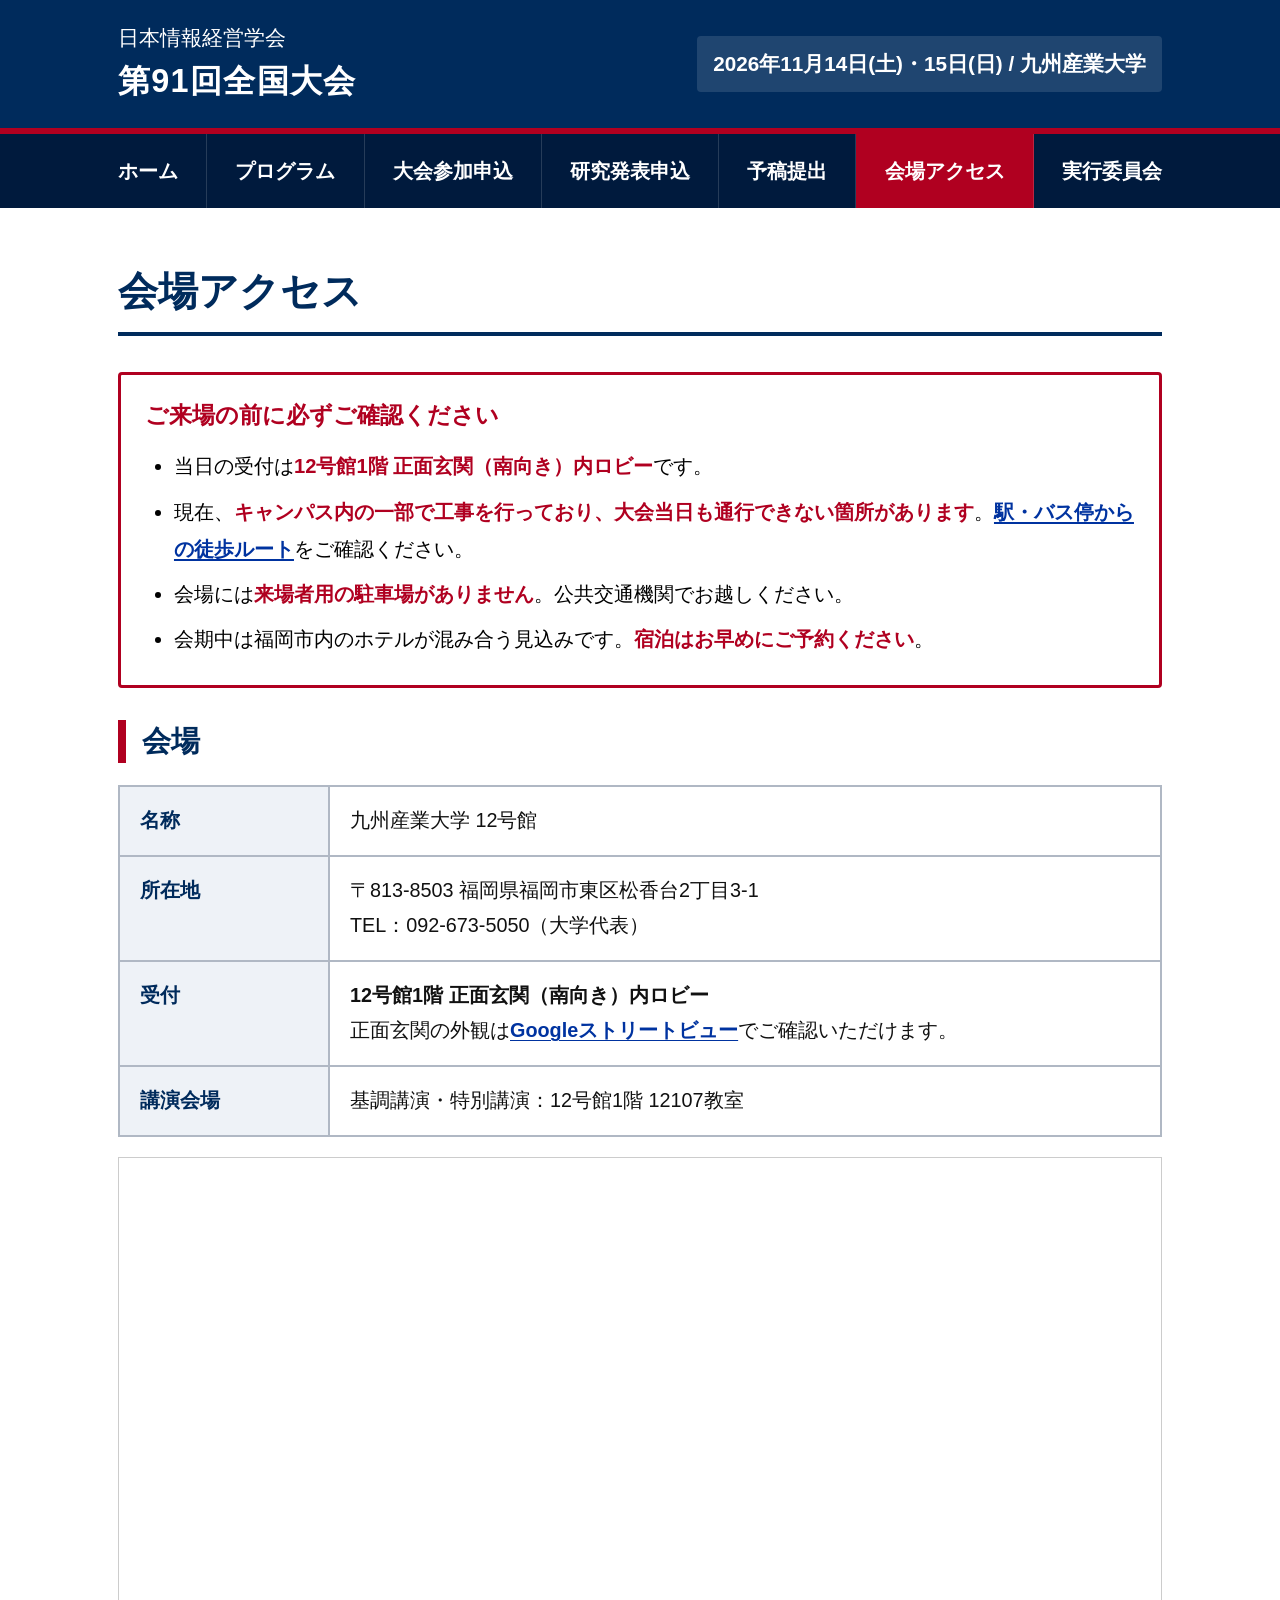
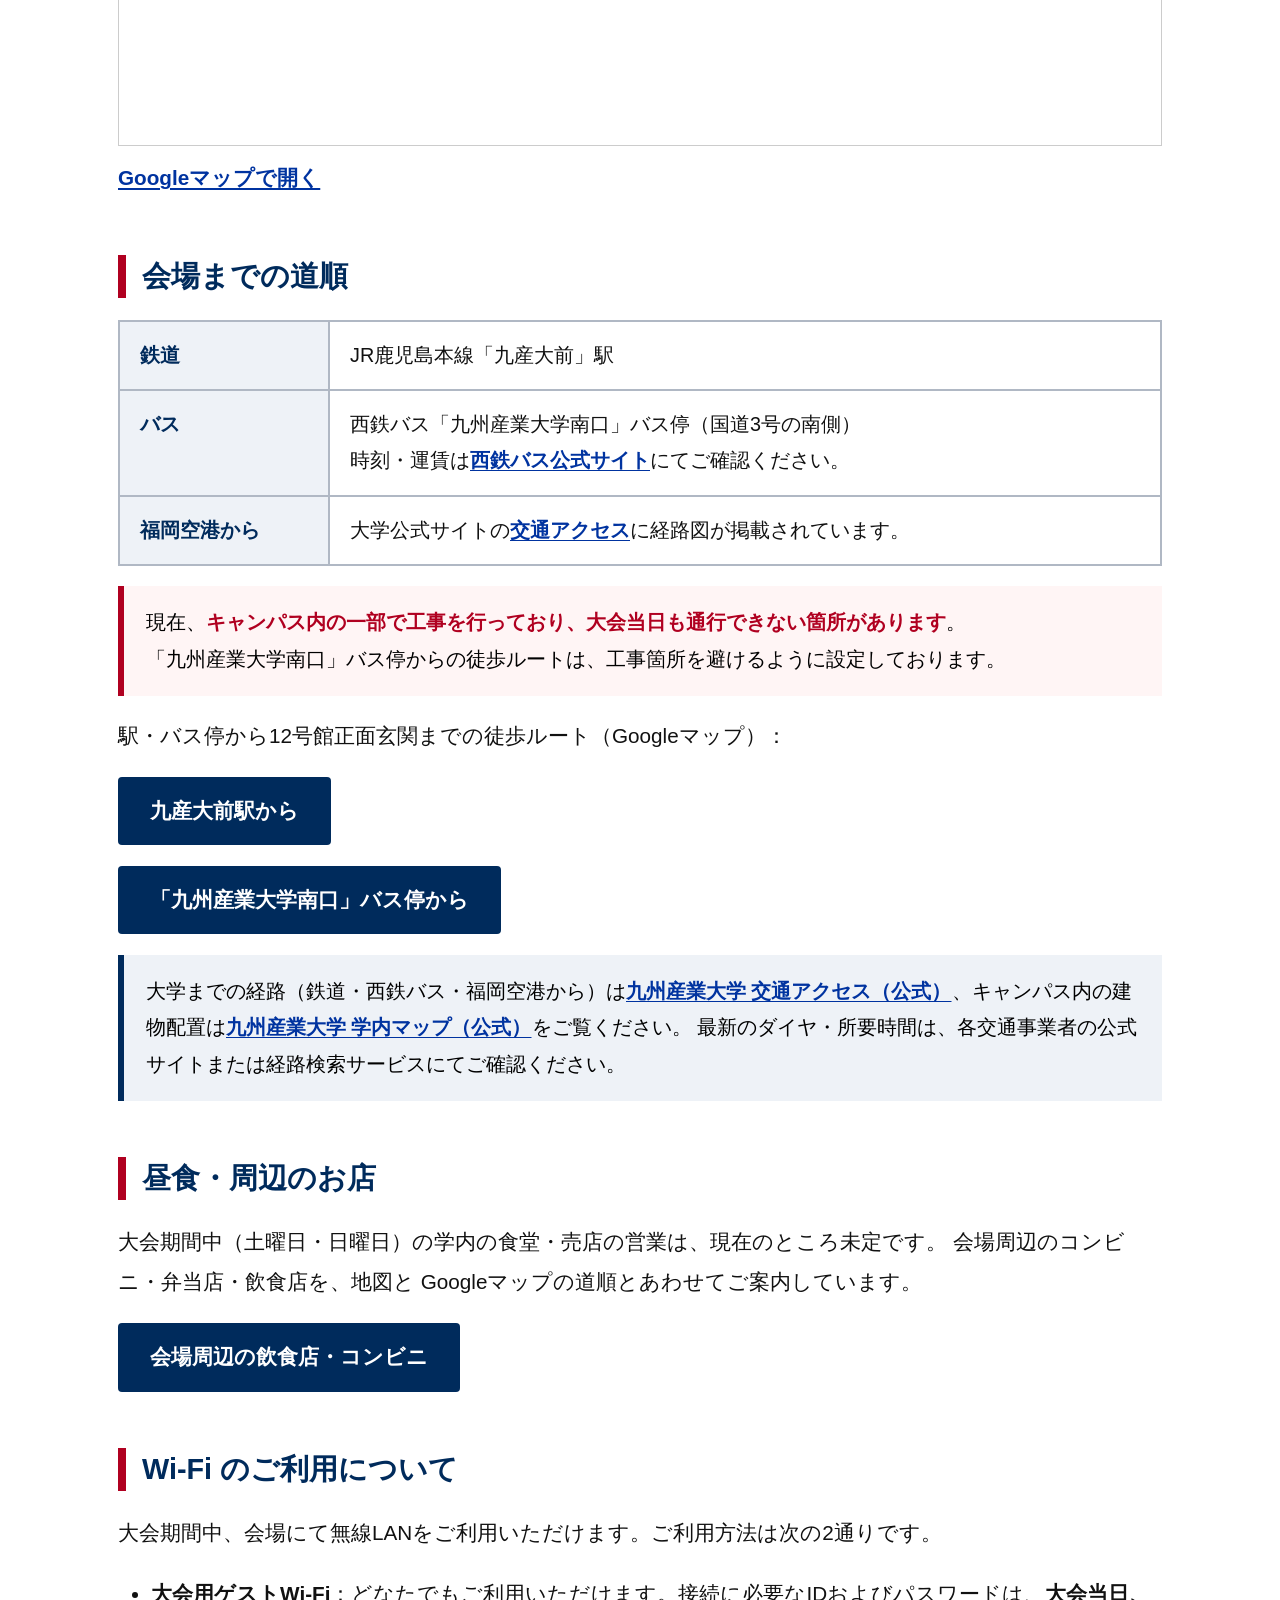
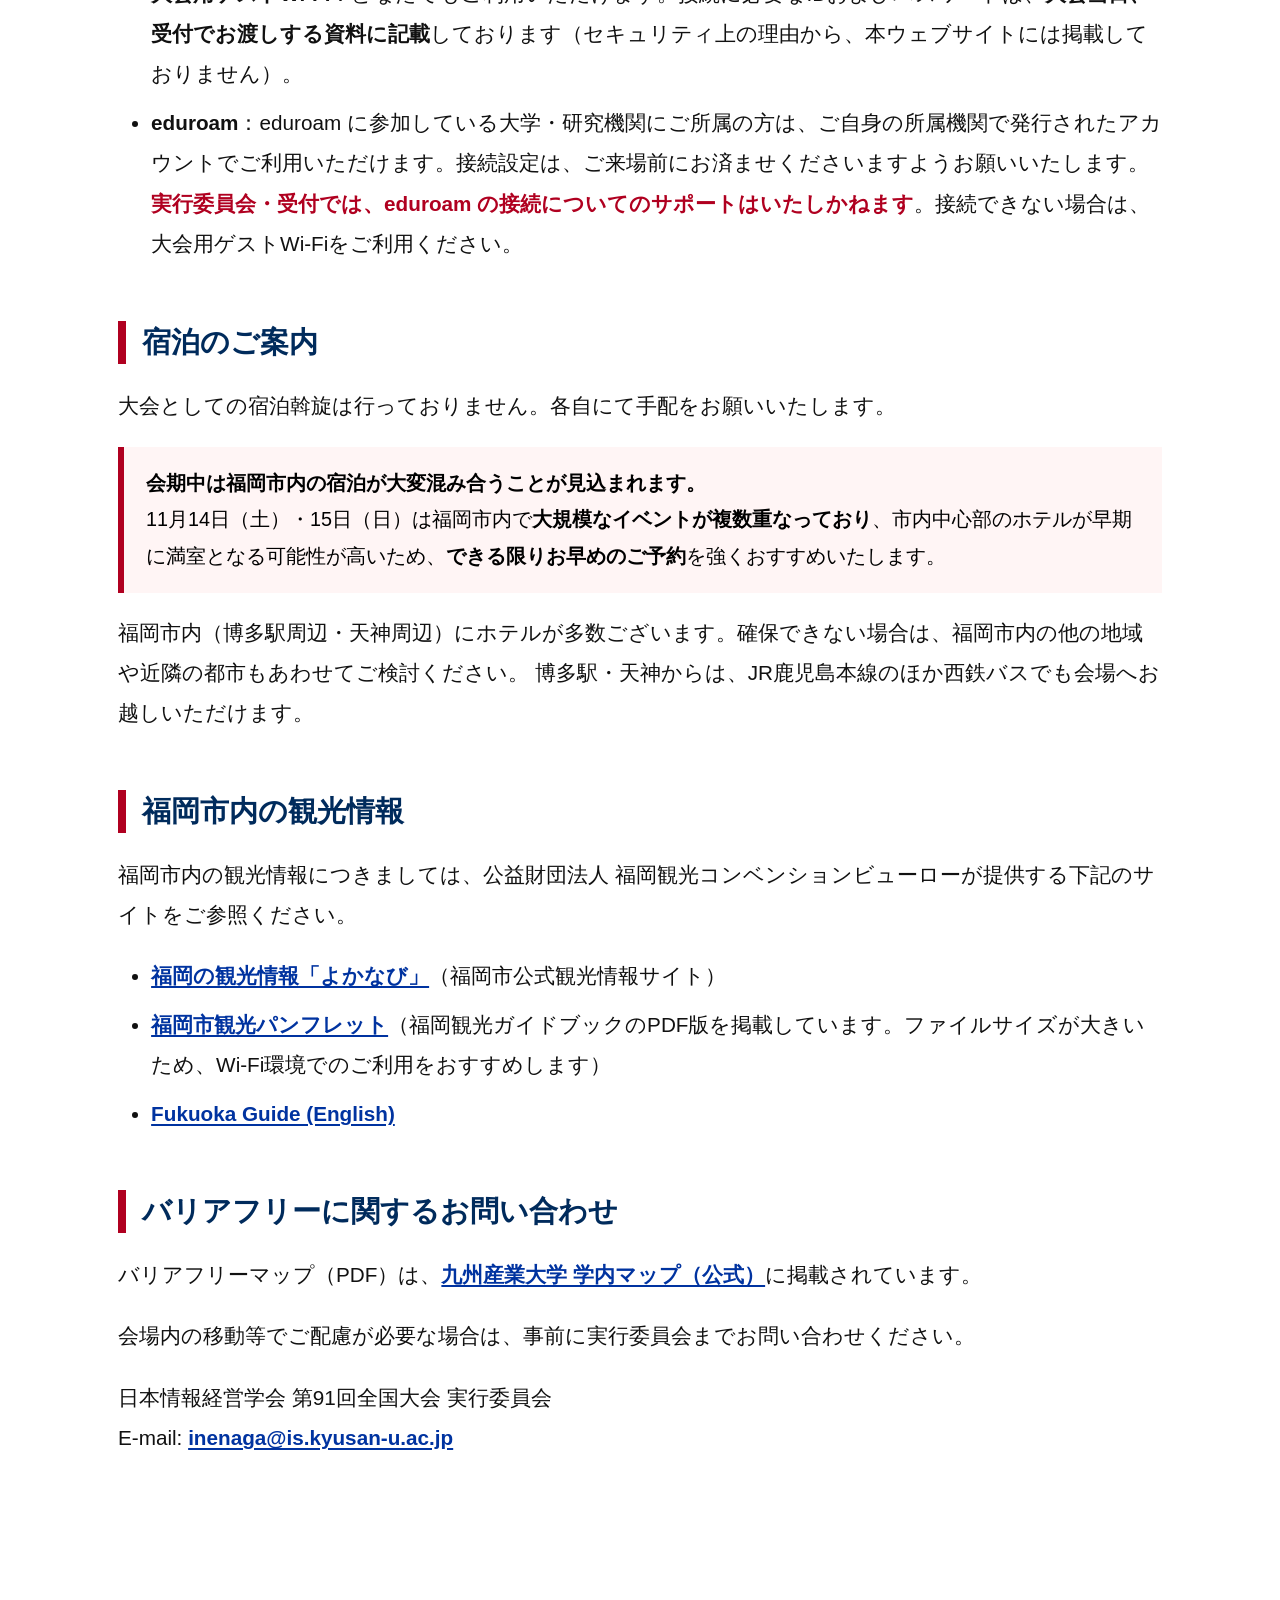
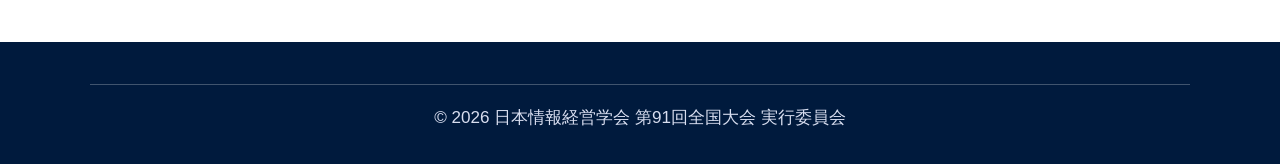
==== access.html @ e5b288c8 "大会サイトを公開" ====
<!DOCTYPE html>
<html lang="ja">
<head>
<meta charset="UTF-8">
<meta name="viewport" content="width=device-width, initial-scale=1">
<title>会場アクセス｜日本情報経営学会 第91回全国大会</title>
<meta name="description" content="日本情報経営学会 第91回全国大会の会場（九州産業大学 12号館）へのアクセス情報">
<link rel="stylesheet" href="css/style.css?v=20260923">
</head>
<body>

<header class="site-header">
  <div class="site-header__inner">
    <h1 class="site-title">
      <a href="index.html">
        日本情報経営学会
        <strong>第91回全国大会</strong>
      </a>
    </h1>
    <div class="site-header__date">2026年11月14日(土)・15日(日) / 九州産業大学</div>
  </div>
</header>

<nav class="global-nav">
  <div class="global-nav__inner">
    <button class="nav-toggle" type="button" aria-expanded="false" aria-controls="global-nav-list" aria-label="メニューを開く">
      <span class="nav-toggle__icon" aria-hidden="true"><span></span><span></span><span></span></span>
      メニュー
    </button>
    <ul id="global-nav-list">
      <li><a href="index.html">ホーム</a></li>
      <li><a href="program.html">プログラム</a></li>
      <li><a href="registration.html">大会参加申込</a></li>
      <li><a href="submission.html">研究発表申込</a></li>
      <li><a href="proceedings.html">予稿提出</a></li>
      <li><a href="access.html" class="is-current">会場アクセス</a></li>
      <li><a href="committee.html">実行委員会</a></li>
    </ul>
  </div>
</nav>

<main>
  <h2 class="page-title">会場アクセス</h2>

  <div class="keypoints">
    <h3 class="keypoints__title">ご来場の前に必ずご確認ください</h3>
    <ul>
      <li>当日の受付は<span class="em">12号館1階 正面玄関（南向き）内ロビー</span>です。</li>
      <li>現在、<span class="em">キャンパス内の一部で工事を行っており、大会当日も通行できない箇所があります</span>。<a href="#route">駅・バス停からの徒歩ルート</a>をご確認ください。</li>
      <li>会場には<span class="em">来場者用の駐車場がありません</span>。公共交通機関でお越しください。</li>
      <li>会期中は福岡市内のホテルが混み合う見込みです。<span class="em">宿泊はお早めにご予約ください</span>。</li>
    </ul>
  </div>

  <section class="section">
    <h3 class="section__title">会場</h3>
    <table class="info-table">
      <tbody>
        <tr><th>名称</th><td>九州産業大学 12号館</td></tr>
        <tr><th>所在地</th><td>〒813-8503 福岡県福岡市東区松香台2丁目3-1<br>TEL：092-673-5050（大学代表）</td></tr>
        <tr><th>受付</th><td><strong>12号館1階 正面玄関（南向き）内ロビー</strong><br>正面玄関の外観は<a href="https://maps.app.goo.gl/hoxFYDVe72LBRwoc7" target="_blank" rel="noopener">Googleストリートビュー</a>でご確認いただけます。</td></tr>
        <tr><th>講演会場</th><td>基調講演・特別講演：12号館1階 12107教室</td></tr>
      </tbody>
    </table>
    <div class="map-embed">
      <iframe src="https://maps.google.com/maps?q=33.671211,130.446072&amp;z=17&amp;hl=ja&amp;output=embed" title="九州産業大学 12号館 周辺地図" style="border:0;" allowfullscreen loading="lazy" referrerpolicy="strict-origin-when-cross-origin"></iframe>
    </div>
    <p><a href="https://www.google.com/maps/search/?api=1&query=33.671211%2C130.446072" target="_blank" rel="noopener">Googleマップで開く</a></p>
  </section>

  <section class="section" id="route">
    <h3 class="section__title">会場までの道順</h3>
    <table class="info-table">
      <tbody>
        <tr><th>鉄道</th><td>JR鹿児島本線「九産大前」駅</td></tr>
        <tr><th>バス</th><td>西鉄バス「九州産業大学南口」バス停（国道3号の南側）<br>時刻・運賃は<a href="https://www.nishitetsu.jp/bus/" target="_blank" rel="noopener">西鉄バス公式サイト</a>にてご確認ください。</td></tr>
        <tr><th>福岡空港から</th><td>大学公式サイトの<a href="https://www.kyusan-u.ac.jp/guide/summary/access.html" target="_blank" rel="noopener">交通アクセス</a>に経路図が掲載されています。</td></tr>
      </tbody>
    </table>
    <p class="note note--accent">現在、<strong class="em">キャンパス内の一部で工事を行っており、大会当日も通行できない箇所があります</strong>。<br>
      「九州産業大学南口」バス停からの徒歩ルートは、工事箇所を避けるように設定しております。</p>
    <p>駅・バス停から12号館正面玄関までの徒歩ルート（Googleマップ）：</p>
    <p>
      <a class="btn" href="https://www.google.com/maps/dir/?api=1&amp;origin=%E4%B9%9D%E7%94%A3%E5%A4%A7%E5%89%8D%E9%A7%85&amp;destination=33.6711389%2C130.4461111&amp;travelmode=walking" target="_blank" rel="noopener">九産大前駅から</a>
    </p>
    <p>
      <a class="btn" href="https://www.google.com/maps/dir/?api=1&amp;origin=33.6681094%2C130.4457143&amp;destination=33.6711389%2C130.4461111&amp;waypoints=33.6692569%2C130.4444054&amp;travelmode=walking" target="_blank" rel="noopener">「九州産業大学南口」バス停から</a>
    </p>
    <p class="note">
      大学までの経路（鉄道・西鉄バス・福岡空港から）は<a href="https://www.kyusan-u.ac.jp/guide/summary/access.html" target="_blank" rel="noopener">九州産業大学 交通アクセス（公式）</a>、キャンパス内の建物配置は<a href="https://www.kyusan-u.ac.jp/guide/summary/campus.html" target="_blank" rel="noopener">九州産業大学 学内マップ（公式）</a>をご覧ください。
      最新のダイヤ・所要時間は、各交通事業者の公式サイトまたは経路検索サービスにてご確認ください。
    </p>
  </section>

  <section class="section">
    <h3 class="section__title">昼食・周辺のお店</h3>
    <p>
      大会期間中（土曜日・日曜日）の学内の食堂・売店の営業は、現在のところ未定です。
      会場周辺のコンビニ・弁当店・飲食店を、地図と Googleマップの道順とあわせてご案内しています。
    </p>
    <p>
      <a class="btn" href="lunch.html">会場周辺の飲食店・コンビニ</a>
    </p>
  </section>

  <section class="section">
    <h3 class="section__title">Wi-Fi のご利用について</h3>
    <p>大会期間中、会場にて無線LANをご利用いただけます。ご利用方法は次の2通りです。</p>
    <ul>
      <li><strong>大会用ゲストWi-Fi</strong>：どなたでもご利用いただけます。接続に必要なIDおよびパスワードは、<strong>大会当日、受付でお渡しする資料に記載</strong>しております（セキュリティ上の理由から、本ウェブサイトには掲載しておりません）。</li>
      <li><strong>eduroam</strong>：eduroam に参加している大学・研究機関にご所属の方は、ご自身の所属機関で発行されたアカウントでご利用いただけます。接続設定は、ご来場前にお済ませくださいますようお願いいたします。<span class="em">実行委員会・受付では、eduroam の接続についてのサポートはいたしかねます</span>。接続できない場合は、大会用ゲストWi-Fiをご利用ください。</li>
    </ul>
  </section>

  <section class="section">
    <h3 class="section__title">宿泊のご案内</h3>
    <p>大会としての宿泊斡旋は行っておりません。各自にて手配をお願いいたします。</p>
    <p class="note note--accent">
      <strong>会期中は福岡市内の宿泊が大変混み合うことが見込まれます。</strong><br>
      11月14日（土）・15日（日）は福岡市内で<strong>大規模なイベントが複数重なっており</strong>、市内中心部のホテルが早期に満室となる可能性が高いため、<strong>できる限りお早めのご予約</strong>を強くおすすめいたします。
    </p>
    <p>
      福岡市内（博多駅周辺・天神周辺）にホテルが多数ございます。確保できない場合は、福岡市内の他の地域や近隣の都市もあわせてご検討ください。
      博多駅・天神からは、JR鹿児島本線のほか西鉄バスでも会場へお越しいただけます。
    </p>
  </section>

  <section class="section">
    <h3 class="section__title">福岡市内の観光情報</h3>
    <p>
      福岡市内の観光情報につきましては、公益財団法人 福岡観光コンベンションビューローが提供する下記のサイトをご参照ください。
    </p>
    <ul>
      <li><a href="https://yokanavi.com/" target="_blank" rel="noopener">福岡の観光情報「よかなび」</a>（福岡市公式観光情報サイト）</li>
      <li><a href="https://www.welcome-fukuoka.or.jp/travelinfo/pamphlet/" target="_blank" rel="noopener">福岡市観光パンフレット</a>（福岡観光ガイドブックのPDF版を掲載しています。ファイルサイズが大きいため、Wi-Fi環境でのご利用をおすすめします）</li>
      <li><a href="https://www.welcome-fukuoka.or.jp/english/convention/fukuoka/guide/" target="_blank" rel="noopener">Fukuoka Guide (English)</a></li>
    </ul>
  </section>

  <section class="section">
    <h3 class="section__title">バリアフリーに関するお問い合わせ</h3>
    <p>バリアフリーマップ（PDF）は、<a href="https://www.kyusan-u.ac.jp/guide/summary/campus.html" target="_blank" rel="noopener">九州産業大学 学内マップ（公式）</a>に掲載されています。</p>
    <p>会場内の移動等でご配慮が必要な場合は、事前に実行委員会までお問い合わせください。</p>
    <p>
      日本情報経営学会 第91回全国大会 実行委員会<br>
      E-mail: <span class="js-mail" data-m="pj.ca.u-nasuyk.si@aganeni">inenaga [at] is.kyusan-u.ac.jp</span>
    </p>
  </section>

</main>

<footer class="site-footer">
  <div class="site-footer__inner">
    <p class="copyright">© 2026 日本情報経営学会 第91回全国大会 実行委員会</p>
  </div>
</footer>

<script src="js/nav.js?v=20260921"></script>

</body>
</html>
---- css/style.css ----
/* ===========================
   日本情報経営学会 第91回全国大会
   共通スタイルシート（高齢読者向け・高可読性版）
   =========================== */

:root {
  /* ブラウザやOSのダークモードで自動反転されないよう、明示的に明色指定とする */
  color-scheme: light;

  --primary: #002b5c;        /* 学会基調色：濃紺（コントラスト強め） */
  --primary-dark: #001a3d;
  --accent: #b00020;         /* アクセント：濃い赤 */
  --bg: #ffffff;
  --bg-soft: #eef2f7;
  --text: #111111;           /* 本文：ほぼ黒 */
  --text-strong: #000000;
  --border: #b0b8c4;
  --link: #0033a0;           /* リンク：濃い青 */
  --link-hover: #b00020;
  --max-width: 1100px;
}

* {
  box-sizing: border-box;
}

html {
  scroll-behavior: smooth;
  font-size: 18px;           /* ブラウザのデフォルト16pxより大きく */
}

html { background: #ffffff; }
body {
  margin: 0;
  font-family: "Hiragino Kaku Gothic ProN", "Yu Gothic", "Meiryo", "MS PGothic",
               -apple-system, BlinkMacSystemFont, "Segoe UI", sans-serif;
  font-size: 1.15rem;        /* 約 20.7px */
  line-height: 1.95;
  color: var(--text);
  background: var(--bg);
  -webkit-font-smoothing: antialiased;
}

a {
  color: var(--link);
  text-decoration: underline;
  text-underline-offset: 3px;
  font-weight: 600;
}
a:hover {
  color: var(--link-hover);
}

p {
  margin: 0.6em 0 1em;
}

ul, ol {
  margin: 0.6em 0 1em;
  padding-left: 1.6em;
}
li {
  margin-bottom: 0.4em;
}

/* ---------- ヘッダー ---------- */
.site-header {
  background: var(--primary);
  color: #fff;
  border-bottom: 6px solid var(--accent);
}
.site-header__inner {
  max-width: var(--max-width);
  margin: 0 auto;
  padding: 22px 28px;
  display: flex;
  flex-wrap: wrap;
  align-items: center;
  justify-content: space-between;
  gap: 16px;
}
.site-title {
  margin: 0;
  font-size: 1.15rem;
  font-weight: 500;
  line-height: 1.5;
  color: #fff;
}
.site-title a {
  color: #fff;
  text-decoration: none;
  font-weight: 500;
}
.site-title strong {
  display: block;
  font-size: 1.8rem;
  font-weight: 800;
  letter-spacing: 0.04em;
  margin-top: 4px;
}
.site-header__date {
  font-size: 1.15rem;
  font-weight: 700;
  background: rgba(255,255,255,0.12);
  padding: 8px 16px;
  border-radius: 4px;
}

/* ---------- ナビゲーション ---------- */
.global-nav {
  background: var(--primary-dark);
}
.global-nav__inner {
  max-width: var(--max-width);
  margin: 0 auto;
}
.global-nav ul {
  list-style: none;
  margin: 0;
  padding: 0;
  display: flex;
  flex-wrap: wrap;
}
.global-nav li {
  flex: 1 1 auto;
  text-align: center;
  margin: 0;
}
.global-nav a {
  display: block;
  padding: 18px 16px;
  color: #fff;
  font-size: 1.1rem;
  font-weight: 700;
  text-decoration: none;
  border-right: 1px solid rgba(255,255,255,0.15);
  transition: background 0.15s;
}
.global-nav li:last-child a {
  border-right: none;
}
.global-nav a:hover,
.global-nav a.is-current {
  background: var(--accent);
  color: #fff;
}

/* ---------- ヒーロー（トップページ） ---------- */
.hero {
  background: #002b5c;       /* グラデーション廃止、単色で読みやすく */
  color: #fff;
  padding: 72px 28px;
  text-align: center;
}
.hero__edition {
  display: inline-block;
  padding: 6px 18px;
  margin-bottom: 22px;
  border: 2px solid #fff;
  border-radius: 999px;
  font-size: 1rem;
  letter-spacing: 0.15em;
  font-weight: 700;
}
.hero__title {
  margin: 0 0 18px;
  font-size: 2.6rem;         /* 大きく */
  font-weight: 800;
  line-height: 1.4;
}
.hero__theme {
  margin: 28px auto 30px;
  padding: 22px 28px;
  max-width: 800px;
  background: #ffffff;       /* 不透明：地の文字を読みやすく */
  color: var(--text-strong);
  border-left: 8px solid var(--accent);
  text-align: left;
}
.hero__theme strong {
  display: block;
  font-size: 1.4rem;
  line-height: 1.6;
  color: var(--primary);
}
.hero__theme small {
  display: block;
  font-size: 0.95rem;
  color: #444;
  margin-top: 10px;
}
.hero__meta {
  font-size: 1.4rem;
  font-weight: 700;
  margin-top: 18px;
  line-height: 1.8;
}
.hero__meta span {
  display: inline-block;
  margin: 4px 14px;
}

/* ---------- メイン本文 ---------- */
main {
  max-width: var(--max-width);
  margin: 0 auto;
  padding: 56px 28px 72px;
}

.page-title {
  font-size: 2.2rem;
  font-weight: 800;
  color: var(--primary);
  border-bottom: 4px solid var(--primary);
  padding-bottom: 12px;
  margin-top: 0;
  margin-bottom: 36px;
  line-height: 1.4;
}

.section {
  margin-bottom: 56px;
}
.section__title {
  font-size: 1.6rem;
  font-weight: 800;
  color: var(--primary);
  border-left: 8px solid var(--accent);
  padding-left: 16px;
  margin-top: 0;
  margin-bottom: 22px;
  line-height: 1.5;
}
.section__subtitle {
  font-size: 1.3rem;
  font-weight: 700;
  color: var(--primary);
  margin: 32px 0 12px;
  line-height: 1.5;
}

/* ---------- 表 ---------- */
.info-table {
  width: 100%;
  border-collapse: collapse;
  margin-bottom: 20px;
  font-size: 1.1rem;
}
.info-table th,
.info-table td {
  border: 2px solid var(--border);
  padding: 16px 20px;
  text-align: left;
  vertical-align: top;
  line-height: 1.8;
}
.info-table th {
  background: var(--bg-soft);
  width: 210px;
  font-weight: 700;
  color: var(--primary);
}

/* ---------- カード ---------- */
.card {
  border: 2px solid var(--border);
  border-radius: 6px;
  padding: 26px 30px;
  background: #fff;
  margin-bottom: 22px;
}
.card__label {
  display: inline-block;
  background: var(--accent);
  color: #fff;
  font-size: 0.95rem;
  font-weight: 700;
  padding: 4px 14px;
  border-radius: 3px;
  margin-bottom: 12px;
  letter-spacing: 0.08em;
}
.card__title {
  font-size: 1.5rem;
  font-weight: 800;
  margin: 6px 0 6px;
  color: var(--primary);
  line-height: 1.5;
}
.card__affiliation {
  color: #222;              /* グレーをやめて濃く */
  font-size: 1.1rem;
  font-weight: 600;
  margin-bottom: 10px;
}

/* ---------- バッジ ---------- */
.badge {
  display: inline-block;
  padding: 4px 14px;
  font-size: 0.95rem;
  border-radius: 3px;
  font-weight: 700;
  vertical-align: middle;
}
.badge--coming {
  background: #fff2a8;
  color: #5a4500;
  border: 1px solid #c9b800;
}
.badge--open {
  background: #cfecd2;
  color: #144a1d;
  border: 1px solid #4a8a55;
}

/* ---------- 重要日程リスト ---------- */
.schedule-list {
  list-style: none;
  padding: 0;
  margin: 0;
}
.schedule-list li {
  display: flex;
  flex-wrap: wrap;
  gap: 18px;
  padding: 16px 0;
  border-bottom: 2px dashed var(--border);
  font-size: 1.1rem;
  margin: 0;
}
.schedule-list__date {
  flex: 0 0 220px;
  color: var(--primary);
  font-weight: 700;
}
.schedule-list__item {
  flex: 1;
  color: var(--text-strong);
}

/* ---------- お知らせリスト ---------- */
.news-list {
  list-style: none;
  padding: 0;
  margin: 0;
}
.news-list li {
  padding: 14px 0;
  border-bottom: 1px solid var(--border);
  font-size: 1.1rem;
  margin: 0;
}
.news-list time {
  display: inline-block;
  width: 130px;
  color: var(--primary);
  font-weight: 700;
  font-size: 1.05rem;
}

/* ---------- 注意ボックス ---------- */
.note {
  background: var(--bg-soft);
  border-left: 6px solid var(--primary);
  padding: 18px 22px;
  margin: 20px 0;
  font-size: 1.1rem;
  line-height: 1.85;
  color: var(--text-strong);
}
.note--accent {
  border-left-color: var(--accent);
  background: #fff5f5;
}

/* ---------- ボタン ---------- */
.btn {
  display: inline-block;
  background: var(--primary);
  color: #fff !important;
  padding: 14px 32px;
  border-radius: 4px;
  text-decoration: none !important;
  font-weight: 700;
  font-size: 1.15rem;
  border: none;
  cursor: pointer;
}
.btn:hover {
  background: var(--accent);
}
.btn--disabled {
  background: #888;
  cursor: not-allowed;
  pointer-events: none;
}

/* ---------- フッター ---------- */
.site-footer {
  background: var(--primary-dark);
  color: #ffffff;
  padding: 36px 28px 24px;
  margin-top: 56px;
  font-size: 1.05rem;
  line-height: 1.8;
}
.site-footer__inner {
  max-width: var(--max-width);
  margin: 0 auto;
}
.site-footer p {
  margin: 6px 0;
}
.site-footer a {
  color: #ffffff;
}
.copyright {
  text-align: center;
  margin-top: 22px;
  padding-top: 18px;
  border-top: 1px solid rgba(255,255,255,0.25);
  font-size: 0.95rem;
  color: #d8def0;
}

/* ---------- レスポンシブ ---------- */
@media (max-width: 720px) {
  html { font-size: 17px; }
  .site-title strong { font-size: 1.45rem; }
  .global-nav ul { flex-direction: column; }
  .global-nav a {
    border-right: none;
    border-bottom: 1px solid rgba(255,255,255,0.18);
    padding: 16px;
    font-size: 1.05rem;
  }
  .hero { padding: 48px 18px; }
  .hero__title { font-size: 1.9rem; }
  .hero__theme strong { font-size: 1.2rem; }
  .hero__meta { font-size: 1.15rem; }
  .page-title { font-size: 1.7rem; }
  .section__title { font-size: 1.3rem; }
  .info-table th { width: 120px; font-size: 1rem; padding: 12px 14px; }
  .info-table td { padding: 12px 14px; font-size: 1rem; }
  .schedule-list li { flex-direction: column; gap: 4px; }
  .schedule-list__date { flex: none; }
}

/* ---------- ヒーロー内リンク ---------- */
.hero__meta a {
  color: #fff;
  text-decoration: underline;
  text-underline-offset: 5px;
  text-decoration-thickness: 2px;
}
.hero__meta a:hover {
  opacity: 0.8;
}

/* ---------- 地図埋め込み（レスポンシブ） ---------- */
.map-embed {
  position: relative;
  width: 100%;
  padding-top: 56.25%;
  margin: 18px 0 10px;
  border: 1px solid #ccc;
}
.map-embed iframe {
  position: absolute;
  top: 0;
  left: 0;
  width: 100%;
  height: 100%;
  border: 0;
}

/* ---------- モバイル用ハンバーガーメニュー ---------- */
.nav-toggle {
  display: none;
  width: 100%;
  box-sizing: border-box;
  align-items: center;
  gap: 12px;
  padding: 16px 18px;
  background: transparent;
  border: 0;
  border-bottom: 1px solid rgba(255,255,255,0.18);
  color: #fff;
  font-family: inherit;
  font-size: 1.05rem;
  font-weight: 700;
  cursor: pointer;
  text-align: left;
}
.nav-toggle__icon {
  position: relative;
  flex: none;
  width: 22px;
  height: 16px;
}
.nav-toggle__icon span {
  position: absolute;
  left: 0;
  width: 100%;
  height: 2px;
  background: #fff;
  transition: transform 0.2s, opacity 0.2s;
}
.nav-toggle__icon span:nth-child(1) { top: 0; }
.nav-toggle__icon span:nth-child(2) { top: 7px; }
.nav-toggle__icon span:nth-child(3) { top: 14px; }
.nav-toggle.is-open .nav-toggle__icon span:nth-child(1) { transform: translateY(7px) rotate(45deg); }
.nav-toggle.is-open .nav-toggle__icon span:nth-child(2) { opacity: 0; }
.nav-toggle.is-open .nav-toggle__icon span:nth-child(3) { transform: translateY(-7px) rotate(-45deg); }

@media (max-width: 720px) {
  .nav-toggle { display: flex; }
  .global-nav ul {
    display: none;
  }
  .global-nav ul.is-open {
    display: block;
  }
}

/* ---------- 締切カウントダウン ---------- */
.countdown {
  display: flex;
  align-items: center;
  flex-wrap: wrap;
  gap: 8px 20px;
  margin: 22px 0;
  padding: 20px 26px;
  background: var(--bg-soft);
  border: 2px solid var(--primary);
  border-left: 10px solid var(--accent);
  border-radius: 4px;
}
.countdown__label {
  font-size: 1.1rem;
  font-weight: 700;
  color: var(--primary);
}
.countdown__value {
  font-size: 1.6rem;
  font-weight: 800;
  color: var(--accent);
  line-height: 1.2;
}
.countdown__value .countdown__num {
  font-size: 2.8rem;
  margin: 0 4px;
  letter-spacing: 0.02em;
}
.countdown__date {
  font-size: 1.05rem;
  font-weight: 700;
  color: var(--text-strong);
}
.countdown.is-urgent {
  background: #fdecef;
}
.countdown.is-closed {
  border-left-color: var(--border);
  background: #f2f2f2;
}
.countdown.is-closed .countdown__value {
  color: var(--text);
  font-size: 1.3rem;
}

@media (max-width: 720px) {
  .countdown {
    flex-direction: column;
    align-items: flex-start;
    gap: 6px;
    padding: 16px 18px;
  }
  .countdown__value .countdown__num { font-size: 2.3rem; }
}

/* ---------- 重要事項の囲み（参加申込ページ） ---------- */
.keypoints {
  border: 3px solid var(--accent);
  border-radius: 4px;
  background: #fff;
  padding: 18px 24px;
  margin: 24px 0 32px;
}
.keypoints__title {
  margin: 0 0 10px;
  font-size: 1.3rem;
  font-weight: 800;
  color: var(--accent);
}
.keypoints ul {
  margin: 0;
  padding-left: 1.4em;
}
.keypoints li {
  margin: 8px 0;
  font-size: 1.12rem;
  line-height: 1.85;
  color: var(--text-strong);
}
/* 本文中の特に重要な語句 */
.em {
  color: var(--accent);
  font-weight: 700;
}
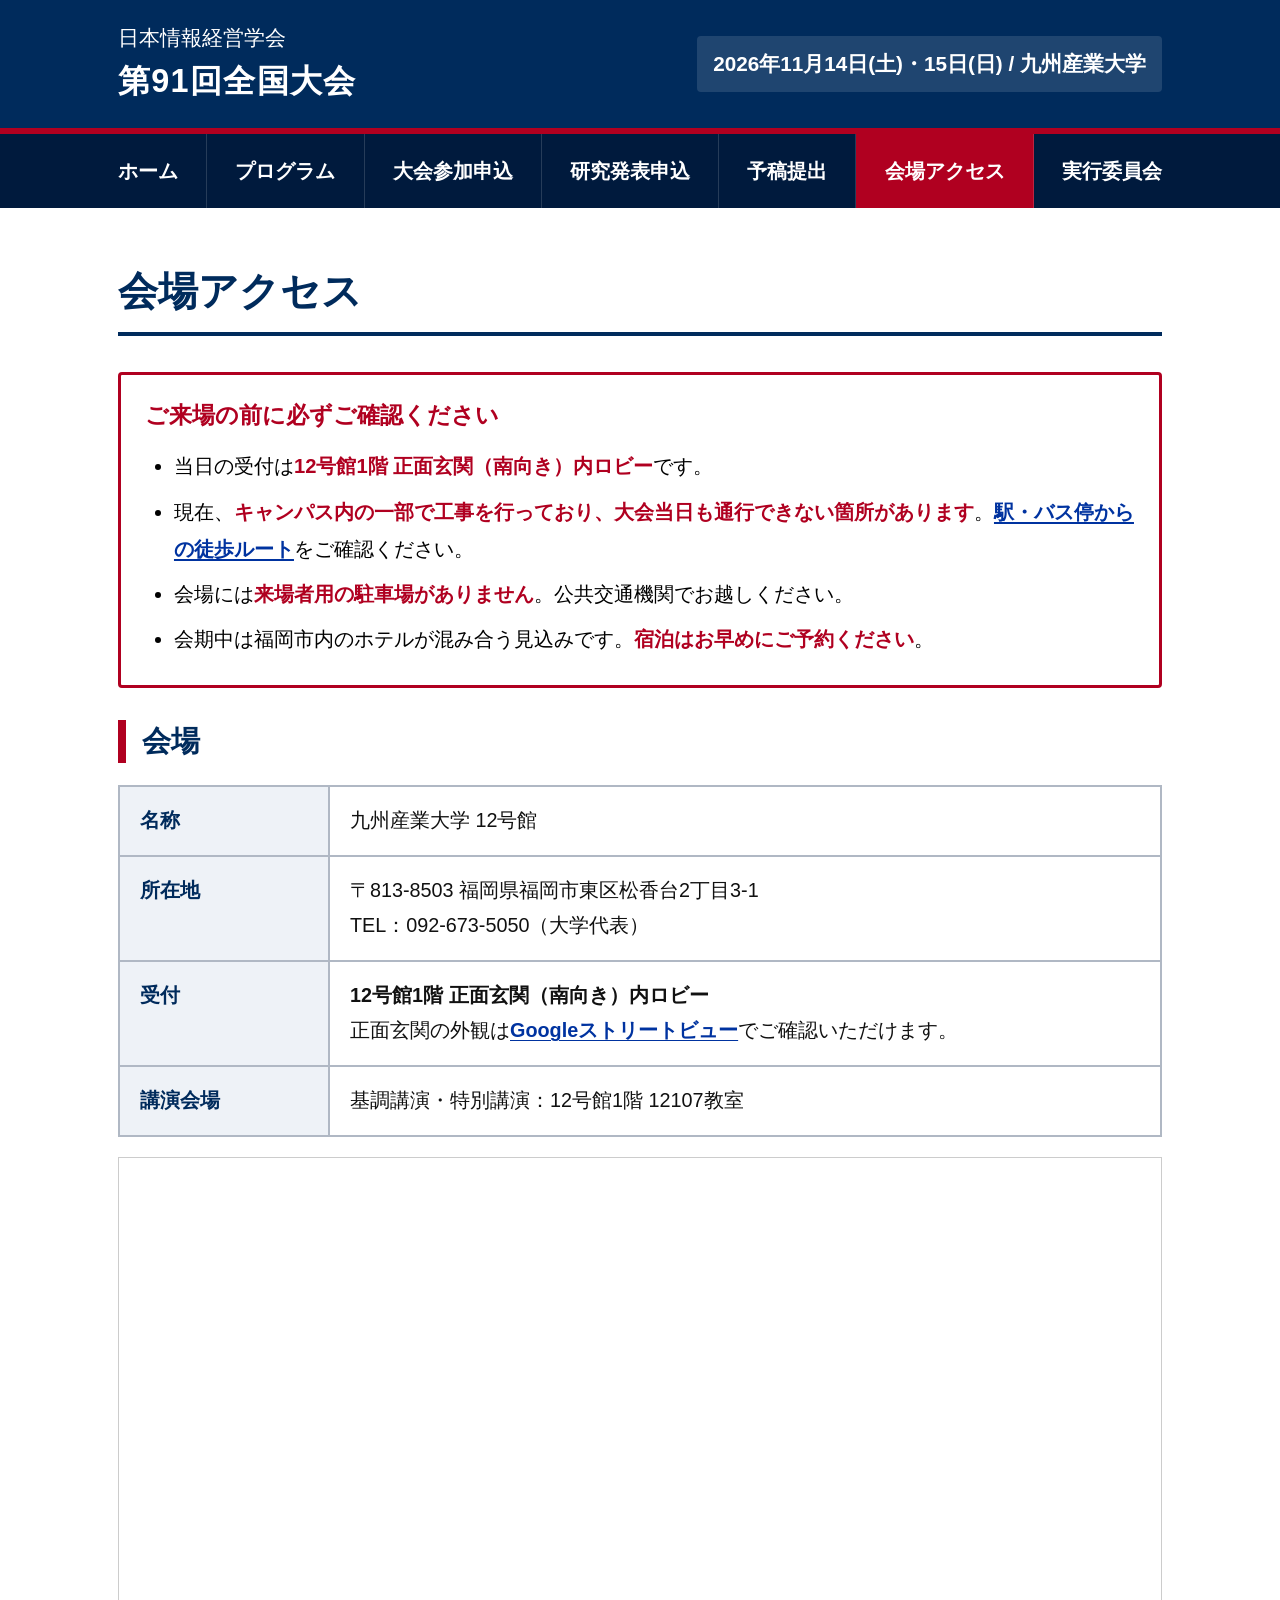
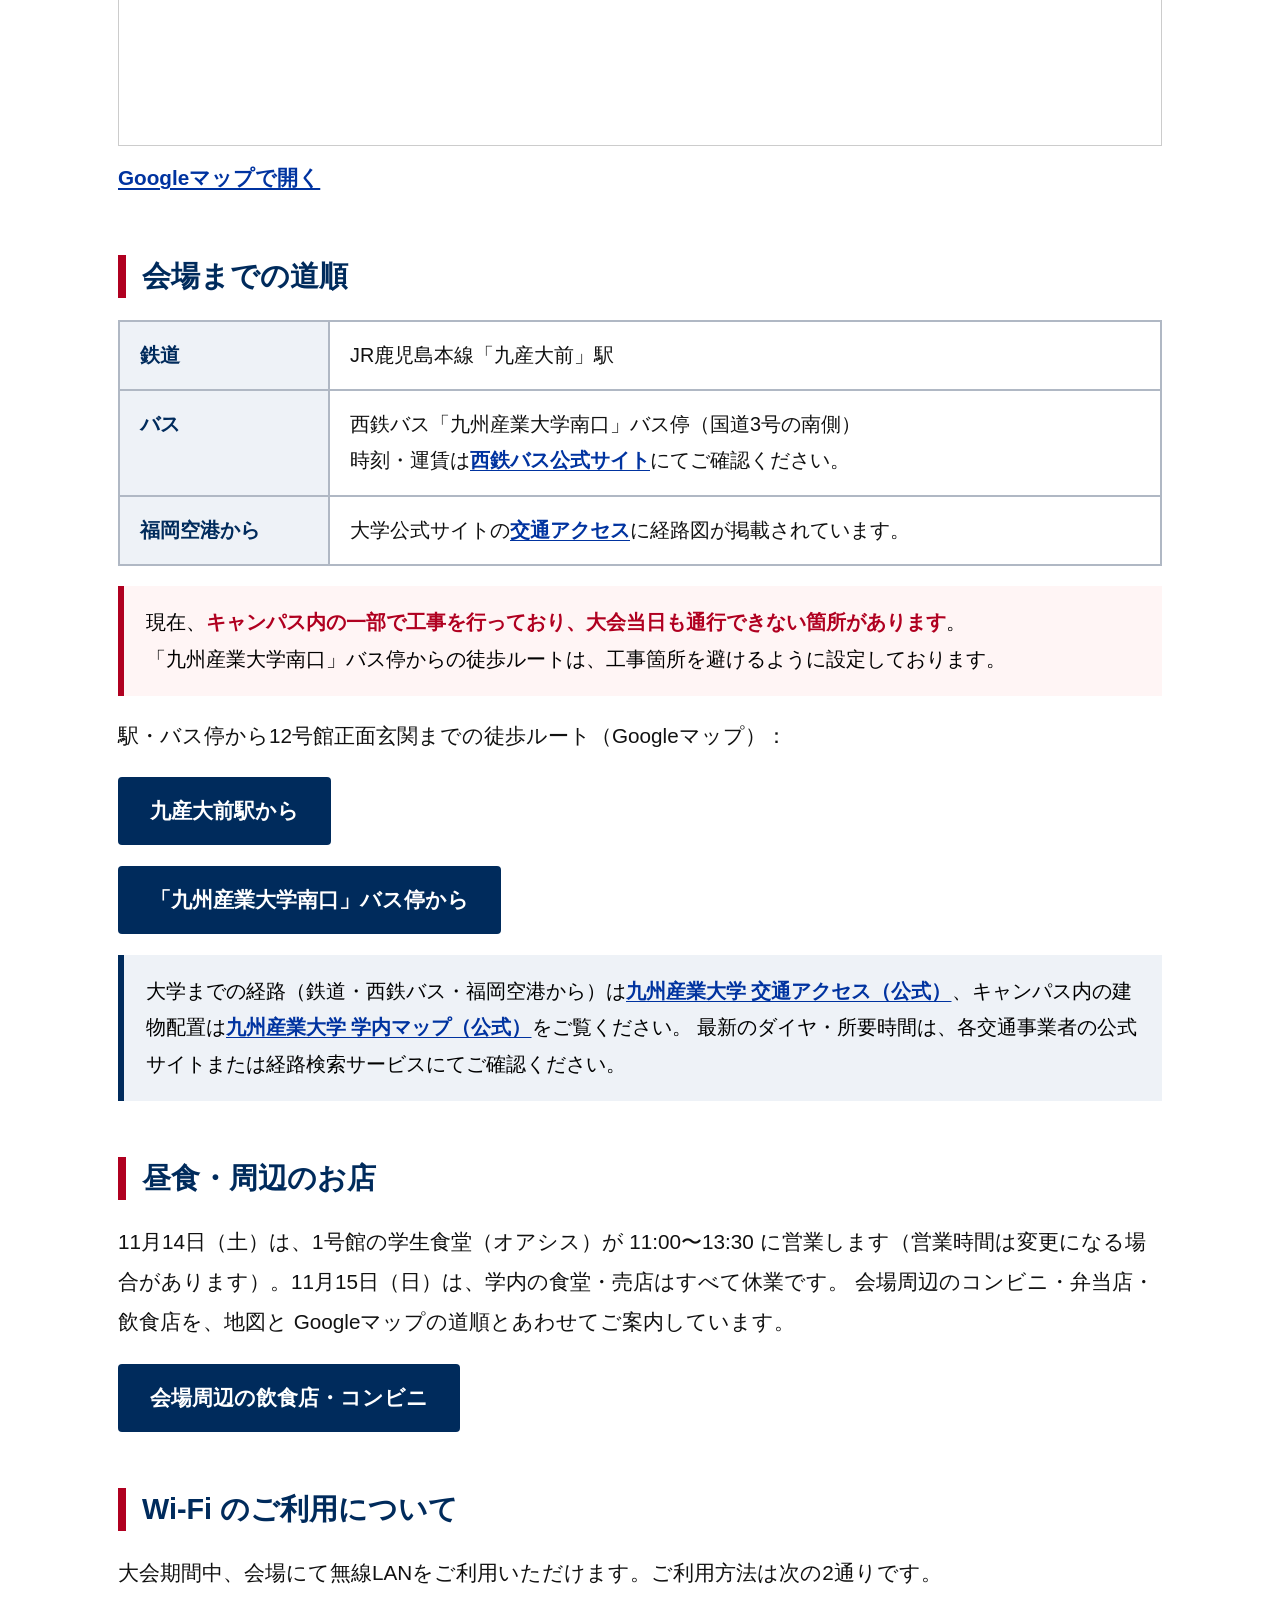
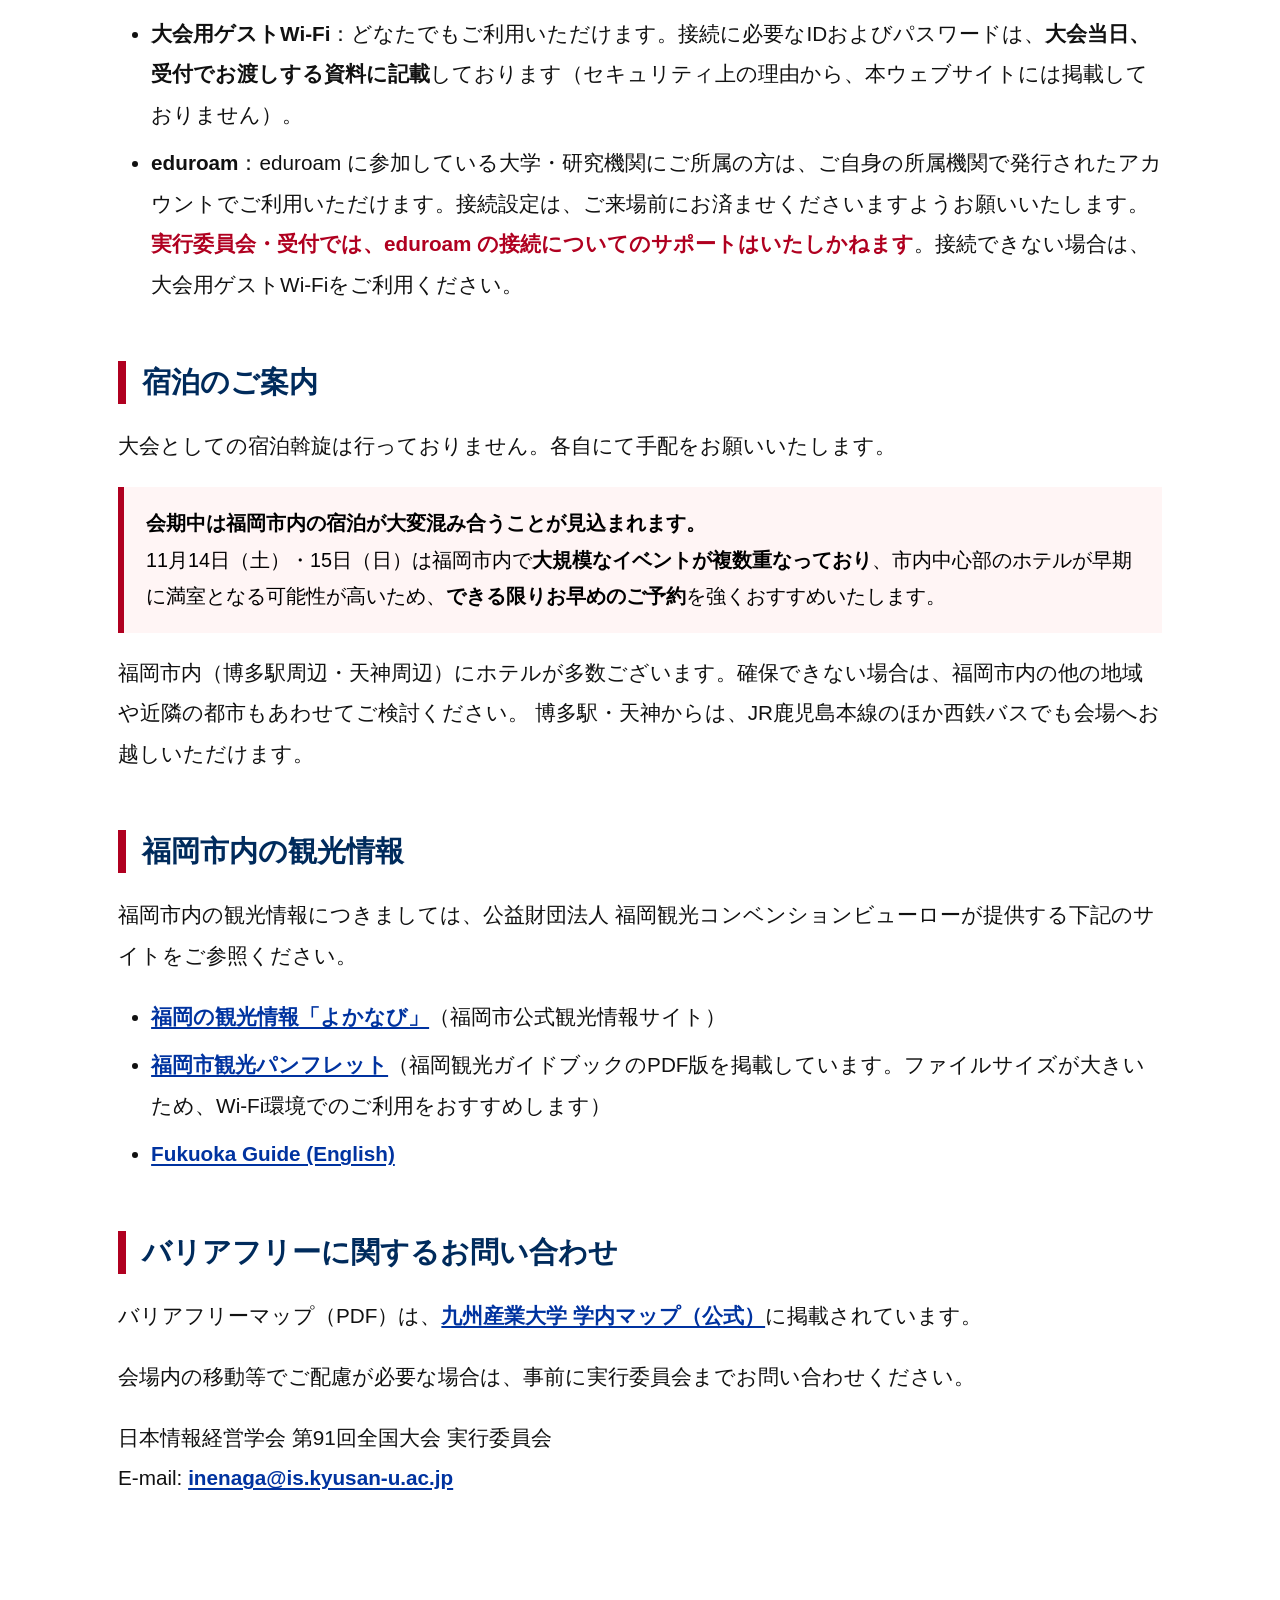
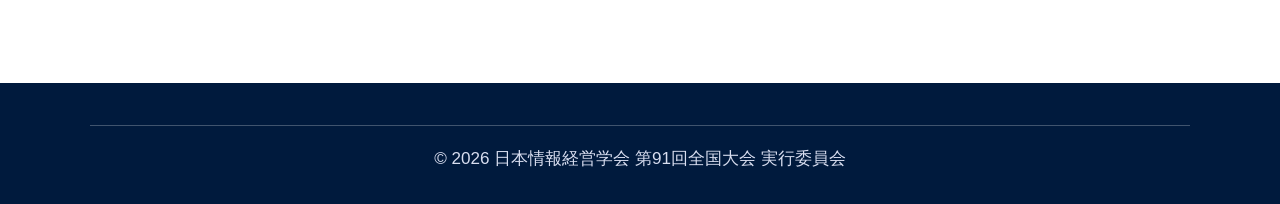
==== commit 459f5660: "学内食堂の営業（11/14 オアシス学食 11:00〜13:30、11/15 休業）" ====
--- a/access.html
+++ b/access.html
@@ -95,7 +95,7 @@
   <section class="section">
     <h3 class="section__title">昼食・周辺のお店</h3>
     <p>
-      大会期間中（土曜日・日曜日）の学内の食堂・売店の営業は、現在のところ未定です。
+      11月14日（土）は、1号館の学生食堂（オアシス）が 11:00〜13:30 に営業します（営業時間は変更になる場合があります）。11月15日（日）は、学内の食堂・売店はすべて休業です。
       会場周辺のコンビニ・弁当店・飲食店を、地図と Googleマップの道順とあわせてご案内しています。
     </p>
     <p>
--- a/css/style.css
+++ b/css/style.css
@@ -312,6 +312,11 @@
   background: #cfecd2;
   color: #144a1d;
   border: 1px solid #4a8a55;
+}
+.badge--closed {
+  background: #e3e3e3;
+  color: #2b2b2b;
+  border: 1px solid #767676;
 }
 
 /* ---------- 重要日程リスト ---------- */
@@ -609,3 +614,97 @@
   color: var(--accent);
   font-weight: 700;
 }
+
+/* ---------- 研究発表プログラム（2026/10/13） ---------- */
+.program-room {
+  margin: 28px 0 8px;
+  padding: 8px 12px;
+  font-size: 1.15rem;
+  font-weight: 700;
+  color: #fff;
+  background: var(--primary);
+}
+.program-room__kind {
+  display: inline-block;
+  margin-left: 12px;
+  font-size: 1rem;
+  font-weight: 700;
+}
+.program-session {
+  margin: 0 0 8px;
+  font-weight: 700;
+  color: var(--text-strong);
+}
+.program-table th {
+  width: 9.5em;
+  white-space: nowrap;
+}
+.program-kind {
+  display: inline-block;
+  margin-top: 4px;
+  padding: 0 6px;
+  font-size: 0.85rem;
+  white-space: nowrap;
+  font-weight: 700;
+  color: var(--primary);
+  border: 2px solid var(--primary);
+  background: #fff;
+}
+.program-title {
+  display: block;
+  font-weight: 700;
+  color: var(--text-strong);
+}
+.program-authors {
+  display: block;
+  margin-top: 4px;
+}
+@media (max-width: 640px) {
+  .program-table th { width: auto; white-space: normal; }
+}
+
+/* ---- 研究発表プログラム：時刻を行、会場を列にした表（10/14） ---- */
+.program-grid-wrap {
+  overflow-x: auto;
+  -webkit-overflow-scrolling: touch;
+  margin: 8px 0 28px;
+}
+.program-grid {
+  width: 100%;
+  min-width: 760px;
+  border-collapse: collapse;
+  table-layout: fixed;
+  font-size: 0.95rem;
+  line-height: 1.6;
+}
+.program-grid th,
+.program-grid td {
+  border: 2px solid var(--border);
+  padding: 8px 10px;
+  text-align: left;
+  vertical-align: top;
+}
+.program-grid thead th {
+  background: var(--primary);
+  color: #fff;
+  font-weight: 700;
+}
+.program-grid .pg-time {
+  width: 6.2em;
+  background: var(--bg-soft);
+  color: var(--primary);
+  font-weight: 700;
+  position: sticky;
+  left: 0;
+  z-index: 1;
+}
+.program-grid thead .pg-time { background: var(--primary); color: #fff; }
+.pg-room { display: block; font-size: 0.85rem; font-weight: 400; }
+.pg-kind { display: block; font-size: 0.85rem; }
+.pg-role { display: block; font-size: 0.85rem; color: #555; }
+.pg-empty { color: #888; text-align: center !important; vertical-align: middle !important; }
+.pg-merged { background: #f7f9fc; }
+.pg-note { display: block; margin-bottom: 6px; font-size: 0.9rem; }
+.pg-sp { display: block; padding: 6px 0; }
+.pg-sp + .pg-sp { border-top: 1px dotted var(--border); }
+.pg-sp-time { display: block; font-weight: 700; color: var(--primary); }
